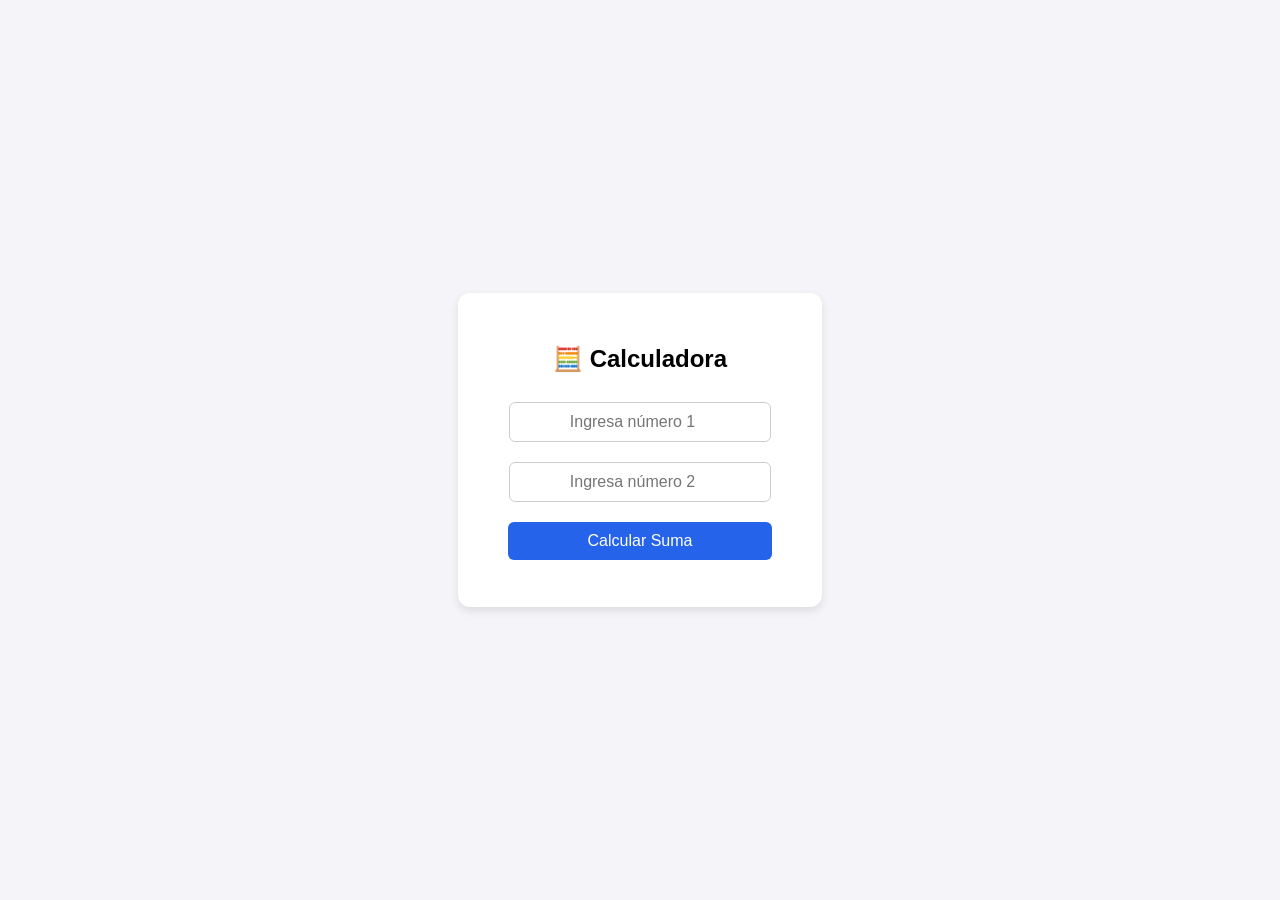
==== index.html @ 0dee3a20 "Guardando archivos html" ====
<!DOCTYPE html>
<html lang="es">
<head>
  <meta charset="UTF-8">
  <meta name="viewport" content="width=device-width, initial-scale=1.0">
  <title>Calculadora de Suma</title>
  <style>
    body {
      font-family: Arial, sans-serif;
      display: flex;
      justify-content: center;
      align-items: center;
      height: 100vh;
      background-color: #f4f4f9;
      margin: 0;
    }
    .card {
      background: white;
      padding: 2rem;
      border-radius: 12px;
      box-shadow: 0 4px 10px rgba(0,0,0,0.1);
      text-align: center;
      width: 300px;
    }
    input {
      width: 80%;
      padding: 10px;
      margin: 10px 0;
      border: 1px solid #ccc;
      border-radius: 6px;
      font-size: 1rem;
      text-align: center;
    }
    button {
      width: 88%;
      padding: 10px;
      background-color: #2563eb;
      color: white;
      border: none;
      border-radius: 6px;
      font-size: 1rem;
      cursor: pointer;
      margin-top: 10px;
    }
    button:hover {
      background-color: #1d4ed8;
    }
    .resultado {
      margin-top: 15px;
      font-size: 1.2rem;
      font-weight: bold;
      color: #1e293b;
    }
  </style>
</head>
<body>

  <div class="card">
    <h2>🧮 Calculadora</h2>
    <input type="number" id="num1" placeholder="Ingresa número 1">
    <input type="number" id="num2" placeholder="Ingresa número 2">
    <button onclick="sumar()">Calcular Suma</button>
    <div class="resultado" id="resultado"></div>
  </div>

  <script>
    function sumar() {
      const n1 = parseFloat(document.getElementById('num1').value) || 0;
      const n2 = parseFloat(document.getElementById('num2').value) || 0;
      const suma = n1 + n2;
      document.getElementById('resultado').innerText = `Resultado: ${suma}`;
    }
  </script>

</body>
</html>
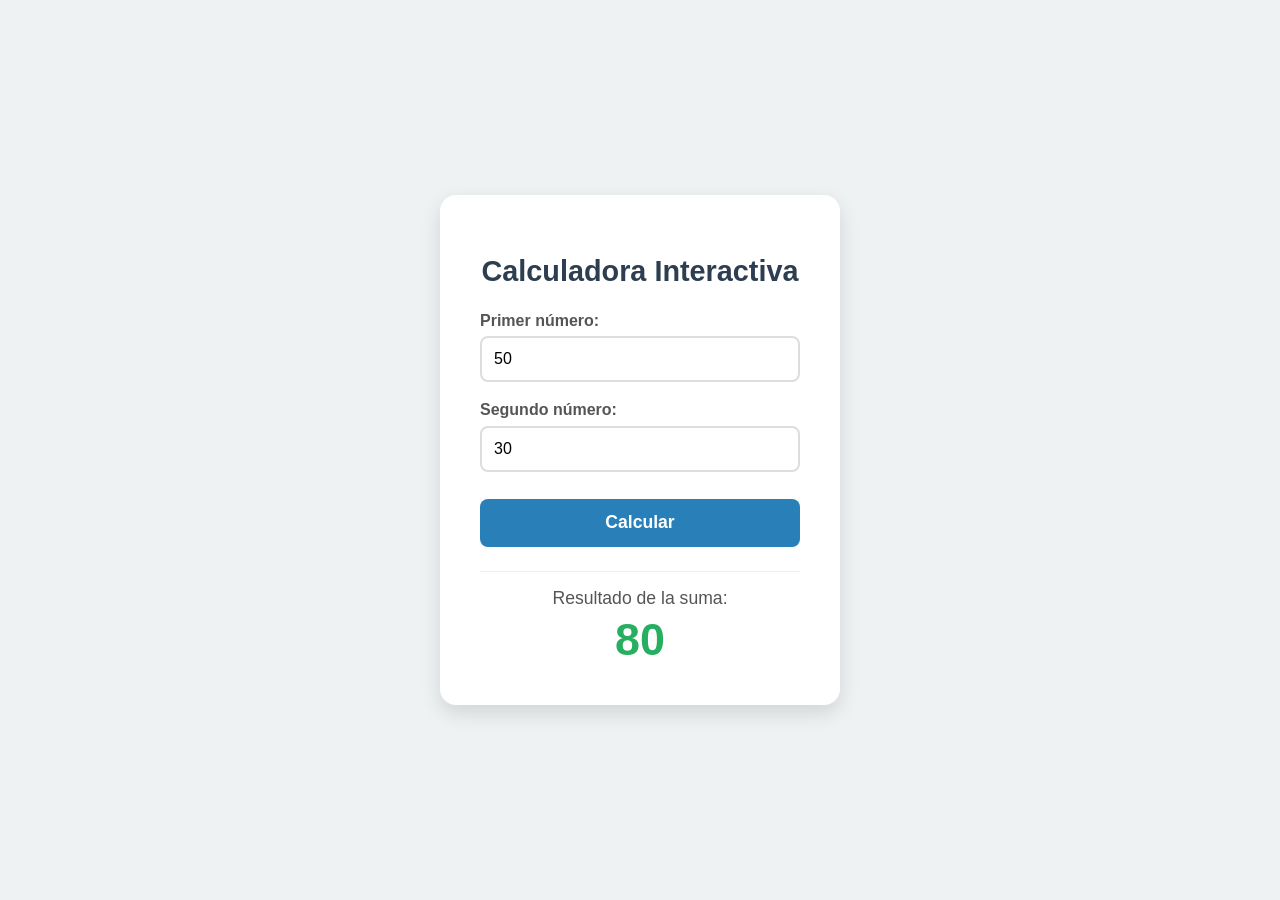
==== commit 1d4fa125: "Estructura de proyecto configurada con Django y venv" ====
--- a/index.html
+++ b/index.html
@@ -1,76 +1,123 @@
 <!DOCTYPE html>
 <html lang="es">
 <head>
-  <meta charset="UTF-8">
-  <meta name="viewport" content="width=device-width, initial-scale=1.0">
-  <title>Calculadora de Suma</title>
-  <style>
-    body {
-      font-family: Arial, sans-serif;
-      display: flex;
-      justify-content: center;
-      align-items: center;
-      height: 100vh;
-      background-color: #f4f4f9;
-      margin: 0;
-    }
-    .card {
-      background: white;
-      padding: 2rem;
-      border-radius: 12px;
-      box-shadow: 0 4px 10px rgba(0,0,0,0.1);
-      text-align: center;
-      width: 300px;
-    }
-    input {
-      width: 80%;
-      padding: 10px;
-      margin: 10px 0;
-      border: 1px solid #ccc;
-      border-radius: 6px;
-      font-size: 1rem;
-      text-align: center;
-    }
-    button {
-      width: 88%;
-      padding: 10px;
-      background-color: #2563eb;
-      color: white;
-      border: none;
-      border-radius: 6px;
-      font-size: 1rem;
-      cursor: pointer;
-      margin-top: 10px;
-    }
-    button:hover {
-      background-color: #1d4ed8;
-    }
-    .resultado {
-      margin-top: 15px;
-      font-size: 1.2rem;
-      font-weight: bold;
-      color: #1e293b;
-    }
-  </style>
+    <meta charset="UTF-8">
+    <meta name="viewport" content="width=device-width, initial-scale=1.0">
+    <title>Calculadora de Suma</title>
+    <style>
+        * {
+            box-sizing: border-box;
+        }
+        body {
+            font-family: 'Segoe UI', Tahoma, Geneva, Verdana, sans-serif;
+            background-color: #eef2f3;
+            display: flex;
+            justify-content: center;
+            align-items: center;
+            min-height: 100vh;
+            margin: 0;
+        }
+        .card {
+            background: white;
+            padding: 2.5rem;
+            border-radius: 16px;
+            box-shadow: 0 8px 20px rgba(0,0,0,0.12);
+            text-align: center;
+            max-width: 400px;
+            width: 90%;
+        }
+        h1 { 
+            color: #2c3e50;
+            margin-bottom: 1.5rem;
+            font-size: 1.8rem;
+        }
+        .input-group {
+            margin-bottom: 1.2rem;
+            text-align: left;
+        }
+        label {
+            display: block;
+            margin-bottom: 0.4rem;
+            color: #555;
+            font-weight: 600;
+        }
+        input[type="number"] {
+            width: 100%;
+            padding: 0.75rem;
+            border: 2px solid #ddd;
+            border-radius: 8px;
+            font-size: 1rem;
+            outline: none;
+            transition: border-color 0.2s;
+        }
+        input[type="number"]:focus {
+            border-color: #2980b9;
+        }
+        button {
+            width: 100%;
+            padding: 0.85rem;
+            background-color: #2980b9;
+            color: white;
+            border: none;
+            border-radius: 8px;
+            font-size: 1.1rem;
+            font-weight: bold;
+            cursor: pointer;
+            margin-top: 0.5rem;
+            transition: background-color 0.2s;
+        }
+        button:hover {
+            background-color: #1f6391;
+        }
+        .resultado-box {
+            margin-top: 1.5rem;
+            padding-top: 1rem;
+            border-top: 1px solid #eee;
+        }
+        .resultado-title {
+            font-size: 1.1rem;
+            color: #555;
+            margin-bottom: 0.3rem;
+        }
+        .resultado { 
+            font-size: 2.8rem; 
+            color: #27ae60; 
+            font-weight: bold; 
+        }
+    </style>
 </head>
 <body>
+    <div class="card">
+        <h1>Calculadora Interactiva</h1>
+        
+        <div class="input-group">
+            <label for="num1">Primer número:</label>
+            <input type="number" id="num1" value="50" step="any" placeholder="Ingresa un número" oninput="calcularSuma()">
+        </div>
 
-  <div class="card">
-    <h2>🧮 Calculadora</h2>
-    <input type="number" id="num1" placeholder="Ingresa número 1">
-    <input type="number" id="num2" placeholder="Ingresa número 2">
-    <button onclick="sumar()">Calcular Suma</button>
-    <div class="resultado" id="resultado"></div>
-  </div>
+        <div class="input-group">
+            <label for="num2">Segundo número:</label>
+            <input type="number" id="num2" value="30" step="any" placeholder="Ingresa un número" oninput="calcularSuma()">
+        </div>
 
-  <script>
-    function sumar() {
-      const n1 = parseFloat(document.getElementById('num1').value) || 0;
-      const n2 = parseFloat(document.getElementById('num2').value) || 0;
-      const suma = n1 + n2;
-      document.getElementById('resultado').innerText = `Resultado: ${suma}`;
-    }
-  </script>
+        <button onclick="calcularSuma()">Calcular</button>
 
+        <div class="resultado-box">
+            <div class="resultado-title">Resultado de la suma:</div>
+            <div class="resultado" id="resultado">0</div>
+        </div>
+    </div>
+
+    <script>
+        function calcularSuma() {
+            const val1 = parseFloat(document.getElementById('num1').value) || 0;
+            const val2 = parseFloat(document.getElementById('num2').value) || 0;
+            const suma = val1 + val2;
+            document.getElementById('resultado').innerText = suma;
+        }
+
+        // Calcular automáticamente al cargar la página
+        window.onload = calcularSuma;
+    </script>
 </body>
-</html>+</html>
